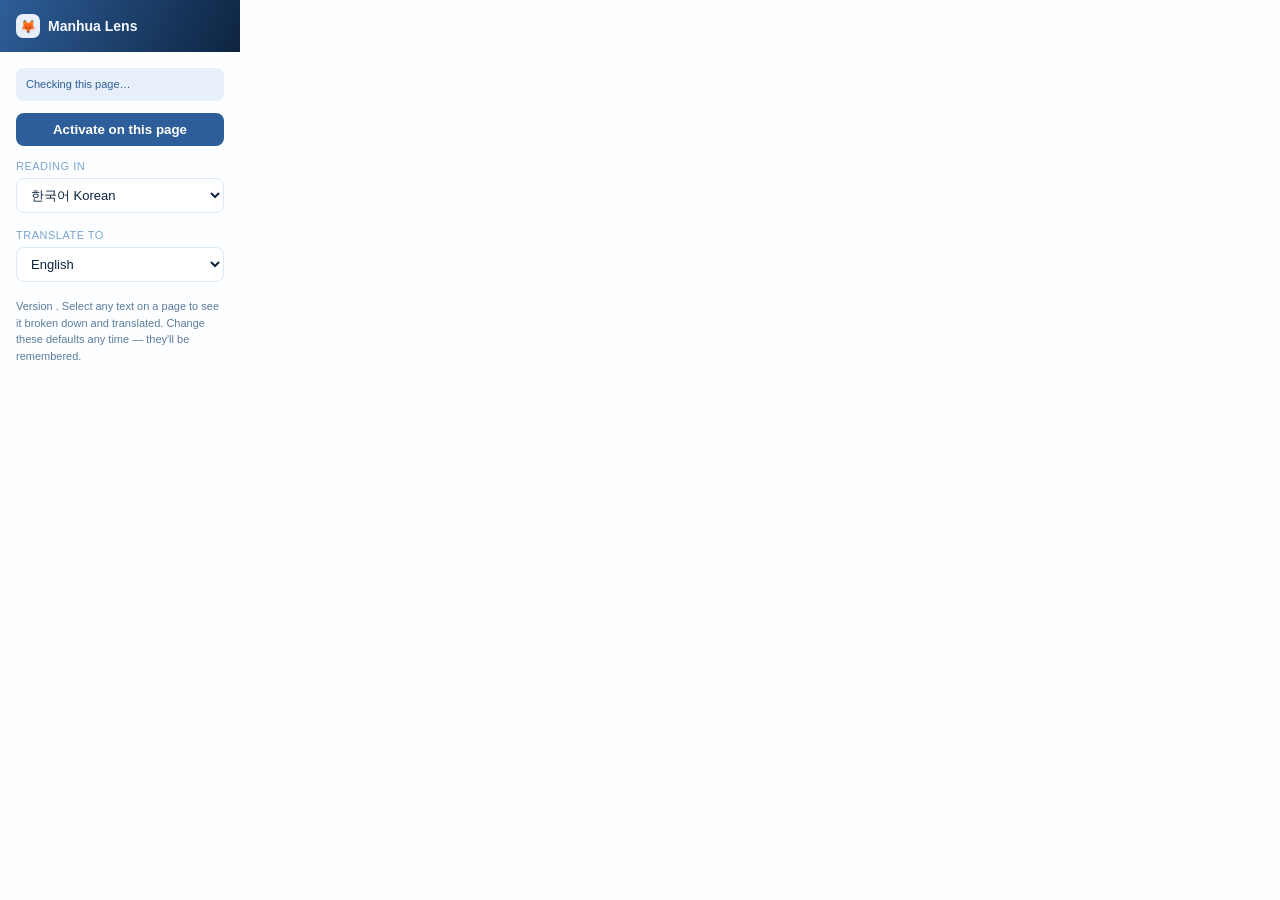
==== options.html @ 995311a7 "Initial release of Manhua Lens" ====
<!DOCTYPE html>
<html>
<head>
<meta charset="UTF-8">
<title>Manhua Lens settings</title>
<style>
  body {
    width: 240px;
    margin: 0;
    font-family: -apple-system, BlinkMacSystemFont, "Segoe UI", Roboto, sans-serif;
    background: #FCFEFF;
  }
  .header {
    background: linear-gradient(115deg, #2E5E99, #0D2440);
    padding: 14px 16px;
    display: flex;
    align-items: center;
    gap: 8px;
  }
  .header .icon {
    width: 24px; height: 24px;
    border-radius: 7px;
    background: #E7F0FA;
    display: flex; align-items: center; justify-content: center;
    font-size: 13px;
  }
  .header .title {
    color: #F5F9FF;
    font-weight: 600;
    font-size: 14px;
  }
  .body { padding: 16px; }
  label {
    display: block;
    font-size: 11px;
    letter-spacing: 0.5px;
    text-transform: uppercase;
    color: #7BA4D0;
    margin-bottom: 6px;
  }
  select {
    width: 100%;
    padding: 8px 10px;
    border-radius: 8px;
    border: 1px solid #DCE9F7;
    background: #fff;
    color: #0D2440;
    font-size: 13px;
    margin-bottom: 16px;
  }
  .hint {
    font-size: 11px;
    color: #5C7B9C;
    line-height: 1.5;
    margin: 0;
  }
  .status {
    margin: 0 0 12px;
    padding: 9px 10px;
    border-radius: 8px;
    background: #E7F0FA;
    color: #2E5E99;
    font-size: 11px;
    line-height: 1.4;
  }
  .status.error { background: #FCEBEC; color: #A94442; }
  .activate {
    width: 100%;
    margin: 0 0 14px;
    padding: 9px 10px;
    border: 0;
    border-radius: 8px;
    background: #2E5E99;
    color: white;
    font-weight: 600;
    cursor: pointer;
  }
</style>
</head>
<body>

<div class="header">
  <div class="icon">🦊</div>
  <div class="title">Manhua Lens</div>
</div>

<div class="body">
  <p class="status" id="connectionStatus">Checking this page…</p>
  <button class="activate" id="activatePage" type="button">Activate on this page</button>

  <label for="sourceLang">Reading in</label>
  <select id="sourceLang">
    <option value="ko">한국어 Korean</option>
    <option value="ja">日本語 Japanese</option>
    <option value="zh">中文 Chinese</option>
    <option value="fr">Français French</option>
    <option value="es">Español Spanish</option>
  </select>

  <label for="targetLang">Translate to</label>
  <select id="targetLang">
    <option value="en">English</option>
    <option value="ko">한국어 Korean</option>
    <option value="ja">日本語 Japanese</option>
    <option value="zh">中文 Chinese</option>
    <option value="fr">Français French</option>
    <option value="es">Español Spanish</option>
  </select>

  <p class="hint">Version <span id="version"></span>. Select any text on a page to see it broken down and translated. Change these defaults any time — they'll be remembered.</p>
</div>

<script src="options.js"></script>
</body>
</html>
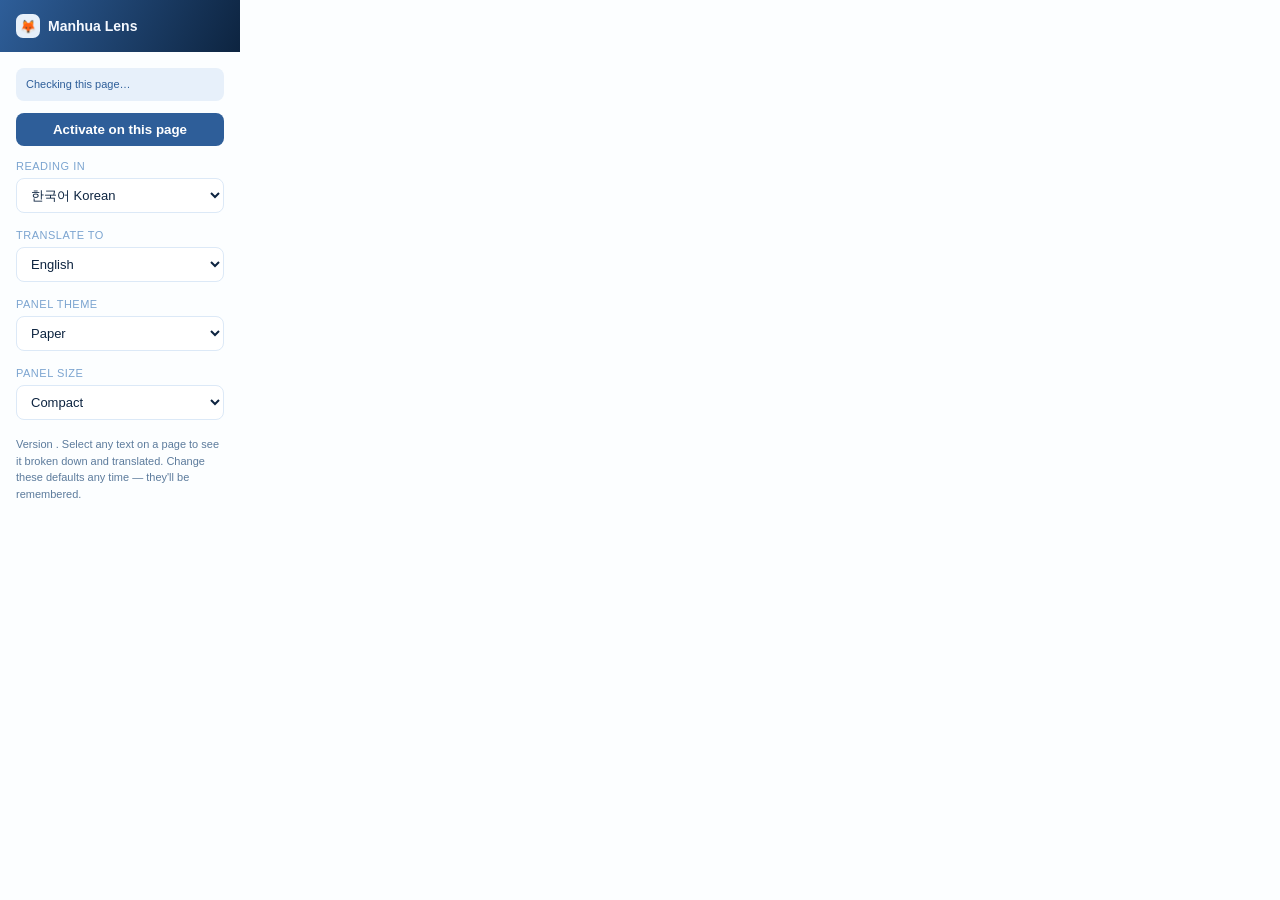
==== commit 0e5b66db: "Upgrade Manhua Lens to v0.3.0 with expanded dictionaries and panel improvements" ====
--- a/options.html
+++ b/options.html
@@ -95,6 +95,12 @@
     <option value="zh">中文 Chinese</option>
     <option value="fr">Français French</option>
     <option value="es">Español Spanish</option>
+    <option value="it">Italiano Italian</option>
+    <option value="de">Deutsch German</option>
+    <option value="pt">Português Portuguese</option>
+    <option value="cs">Čeština Czech</option>
+    <option value="tr">Türkçe Turkish</option>
+    <option value="la">Latina Latin</option>
   </select>
 
   <label for="targetLang">Translate to</label>
@@ -105,6 +111,26 @@
     <option value="zh">中文 Chinese</option>
     <option value="fr">Français French</option>
     <option value="es">Español Spanish</option>
+    <option value="it">Italiano Italian</option>
+    <option value="de">Deutsch German</option>
+    <option value="pt">Português Portuguese</option>
+    <option value="cs">Čeština Czech</option>
+    <option value="tr">Türkçe Turkish</option>
+    <option value="la">Latina Latin</option>
+  </select>
+
+  <label for="theme">Panel theme</label>
+  <select id="theme">
+    <option value="paper">Paper</option>
+    <option value="midnight">Midnight</option>
+    <option value="contrast">High contrast</option>
+  </select>
+
+  <label for="panelSize">Panel size</label>
+  <select id="panelSize">
+    <option value="compact">Compact</option>
+    <option value="comfortable">Comfortable</option>
+    <option value="wide">Wide</option>
   </select>
 
   <p class="hint">Version <span id="version"></span>. Select any text on a page to see it broken down and translated. Change these defaults any time — they'll be remembered.</p>
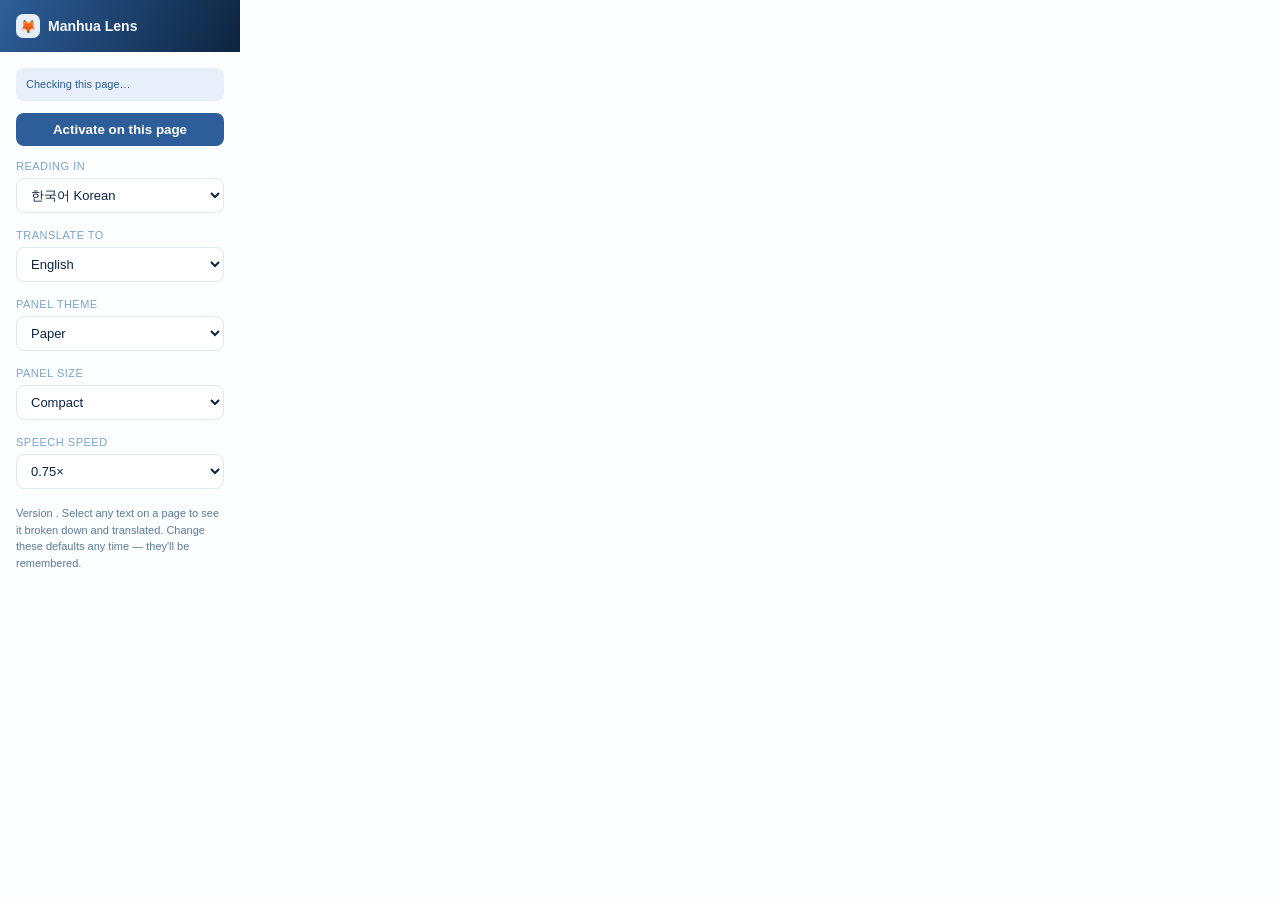
==== commit b2f443a6: "fix(tts): restore natural conversational speech pacing Measured the pipeline: MeloTTS Korean (speed " ====
--- a/options.html
+++ b/options.html
@@ -133,6 +133,15 @@
     <option value="wide">Wide</option>
   </select>
 
+  <label for="speechRate">Speech speed</label>
+  <select id="speechRate">
+    <option value="0.75">0.75×</option>
+    <option value="0.9">0.9×</option>
+    <option value="1">1.0× (natural)</option>
+    <option value="1.1">1.1×</option>
+    <option value="1.25">1.25×</option>
+  </select>
+
   <p class="hint">Version <span id="version"></span>. Select any text on a page to see it broken down and translated. Change these defaults any time — they'll be remembered.</p>
 </div>
 
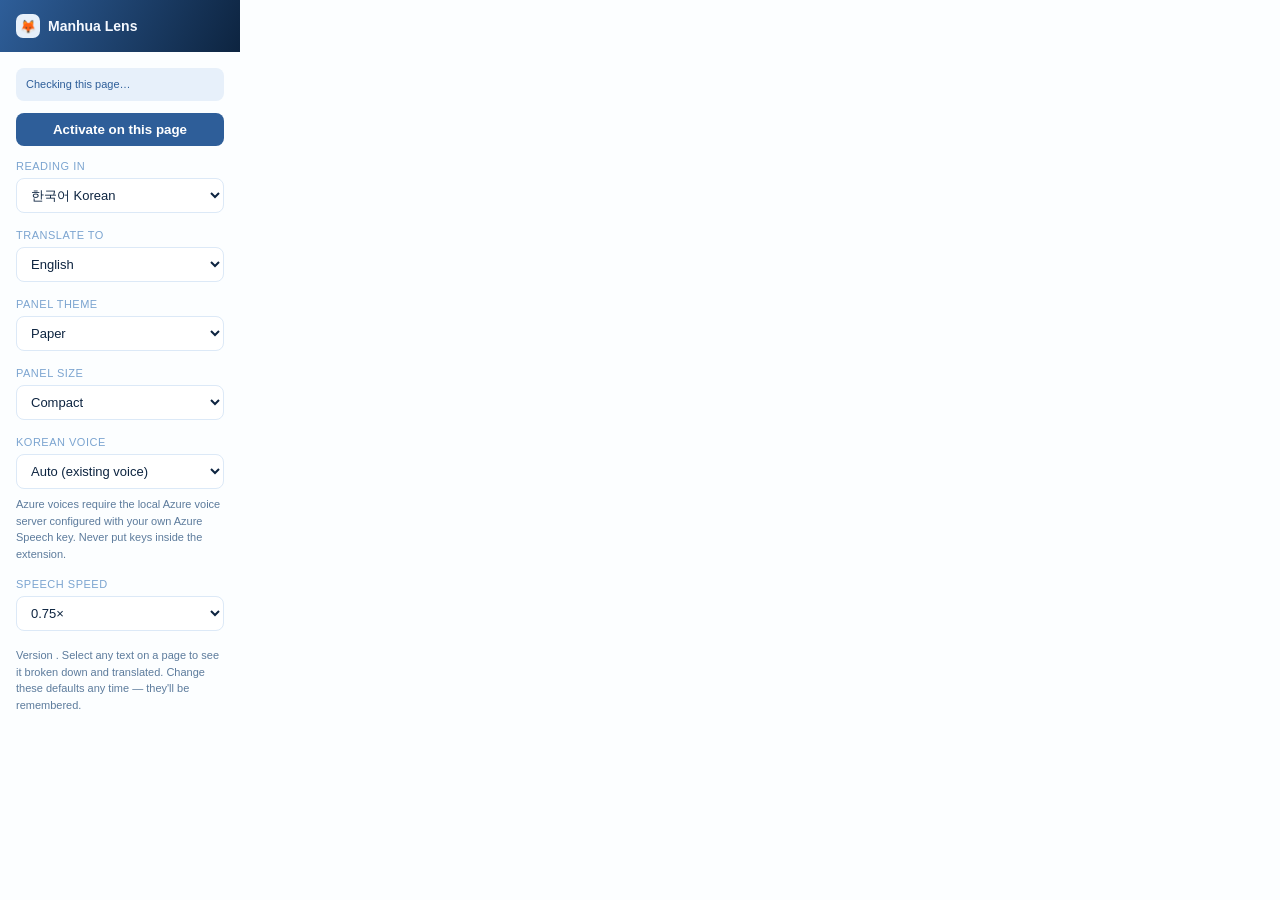
==== commit 6a6650a5: "feat(tts): add selected Azure Korean voice choices to settings" ====
--- a/options.html
+++ b/options.html
@@ -133,6 +133,16 @@
     <option value="wide">Wide</option>
   </select>
 
+  <label for="koreanVoice">Korean voice</label>
+  <select id="koreanVoice">
+    <option value="auto">Auto (existing voice)</option>
+    <option value="sunhi">Sun-Hi · female (Azure)</option>
+    <option value="hyunsu">Hyunsu Multilingual · male (Azure)</option>
+    <option value="melo">MeloTTS / OpenVoice · local</option>
+    <option value="device">Device Korean voice</option>
+  </select>
+  <p class="hint" style="margin: -9px 0 16px;">Azure voices require the local Azure voice server configured with your own Azure Speech key. Never put keys inside the extension.</p>
+
   <label for="speechRate">Speech speed</label>
   <select id="speechRate">
     <option value="0.75">0.75×</option>
